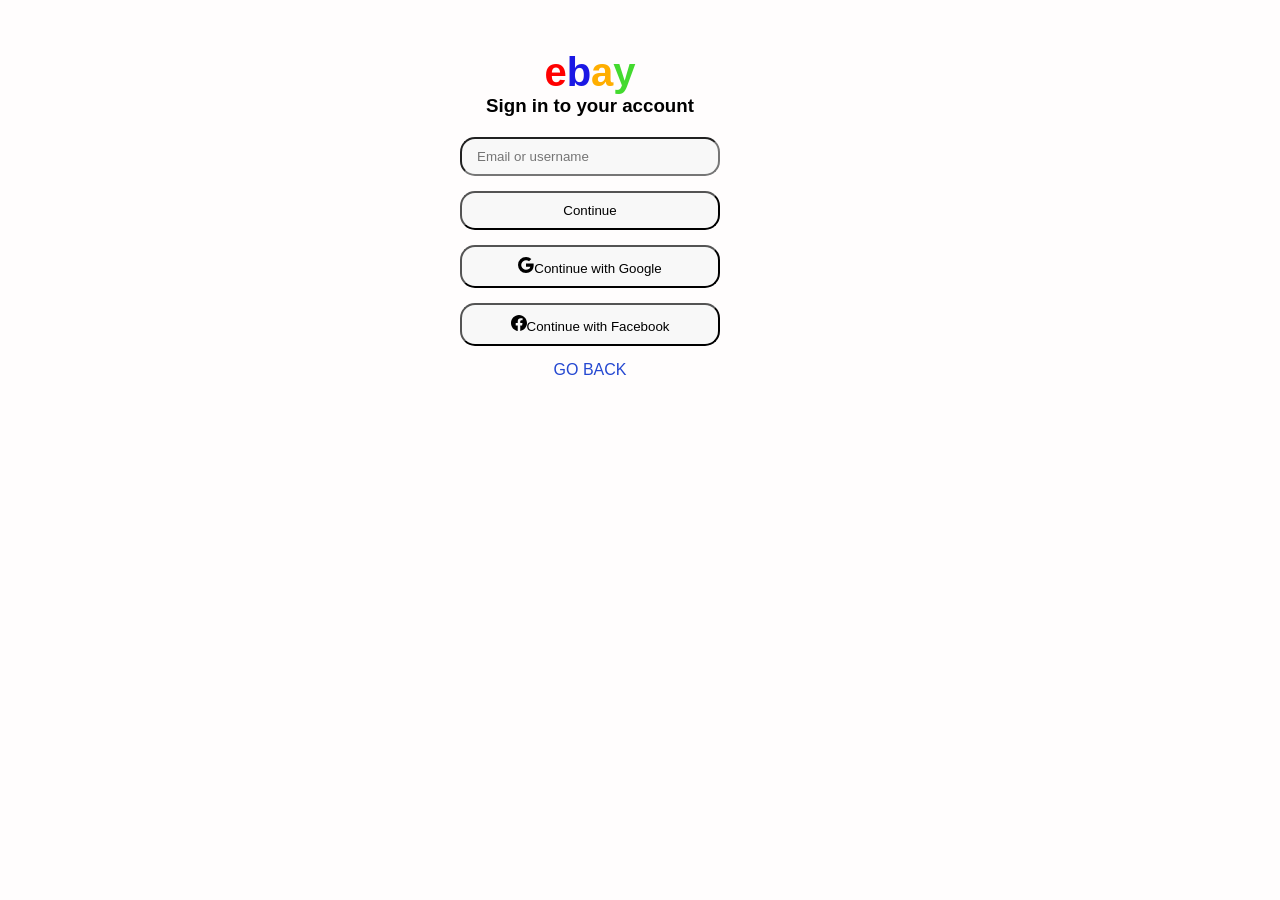
==== miniproject/login.html @ 156c283e "login" ====
<!DOCTYPE html>
<html lang="en">
<head>
    <meta charset="UTF-8">
    <meta name="viewport" content="width=device-width, initial-scale=1.0">
    <title>Document</title>
    <link rel="stylesheet" href="css/stylesheet.css">
</head>
<body>
    <div class="wrapper">
        <div class="login">
            <h1 class="logo"><span class="e">e</span><span class="b">b</span><span
             class="a">a</span><span class="y">y</span></h1>
            <h3>Sign in to your account</h3>
        
             <form action="" class="Continue">
                 <input class="Continue-button"type="text" placeholder="Email or username">
                <button class="Continue-button" type="submit">Continue</button>
                <button class="Continue-button" type="submit"><svg xmlns="http://www.w3.org/2000/svg" width="16" height="16" fill="currentColor" class="bi bi-google" viewBox="0 0 16 16">
          <path d="M15.545 6.558a9.4 9.4 0 0 1 .139 1.626c0 2.434-.87 4.492-2.384 5.885h.002C11.978 15.292 10.158 16 8 16A8 8 0 1 1 8 0a7.7 7.7 0 0 1 5.352 2.082l-2.284 2.284A4.35 4.35 0 0 0 8 3.166c-2.087 0-3.86 1.408-4.492 3.304a4.8 4.8 0 0 0 0 3.063h.003c.635 1.893 2.405 3.301 4.492 3.301 1.078 0 2.004-.276 2.722-.764h-.003a3.7 3.7 0 0 0 1.599-2.431H8v-3.08z"/>
        </svg>Continue with Google</button>
                <button class="Continue-button" type="submit"><svg xmlns="http://www.w3.org/2000/svg" width="16" height="16" fill="currentColor" class="bi bi-facebook" viewBox="0 0 16 16">
          <path d="M16 8.049c0-4.446-3.582-8.05-8-8.05C3.58 0-.002 3.603-.002 8.05c0 4.017 2.926 7.347 6.75 7.951v-5.625h-2.03V8.05H6.75V6.275c0-2.017 1.195-3.131 3.022-3.131.876 0 1.791.157 1.791.157v1.98h-1.009c-.993 0-1.303.621-1.303 1.258v1.51h2.218l-.354 2.326H9.25V16c3.824-.604 6.75-3.934 6.75-7.951"/>
        </svg>Continue with Facebook</button>
              <a href="ebay.html"> GO BACK</a>
            </form>
        
        </div>
    </div>
</body>
</html>
---- miniproject/css/stylesheet.css ----
* {
  box-sizing: border-box;
  margin: 0;
  padding: 0;
}

html {
  font-size: 16px;
}

body {
  font-family: "Kanit", "Segoe UI", Helvetica, sans-serif;
  background-color: rgb(255, 253, 253);
  color: #000;
}

.wrapper {
  width: 1000px;
  max-width: 100%;
  /* background-color: rgb(125, 188, 243); */
  margin: auto;
}

/* =====================header=========================== */

.site-header {
  background-color: white;
  padding: 20px 0;
  border-bottom: 2px solid rgb(150, 150, 150);
}

.box-header-inner {
  display: flex;
  justify-content: space-between;
  align-items: center;
}
.e{
   color: red; 
}
.b{
   color: rgb(27, 24, 228); 
}
.a{
   color: rgb(255, 174, 0); 
}
.y{
   color: rgb(67, 218, 47); 
}
.header-title {
  
  font-size: 2.5rem;
  margin-bottom: 4px;
}

.header-Search-box{
    color: #cecece;
  border: 1px solid #313131;
  border-radius: 20px;
  width: 50%;
 
 padding: 10px;

 display: flex;
  align-items: center;
}
.Search-input{
  width: 100%;
  border: none;
  outline: none;
  background-color: transparent;
 
  
}
.icon-Search{
   padding: 0 10px;
}
.header-Search a{
    color: #ffffff;
  border: 1px solid #313131;
  border-radius: 20px;
   
 padding: 10px 50px;
  transition: all 0.3s ease;
 text-align: center;
 background-color: #4d71ff;
}
.header-Search a:hover{
   border-color:#313131;
  background-color: #3b5ada;
  color: white;
}


.social-icon a {
  
  color: #444444;
  border: 1px solid #313131;
  border-radius: 50%;
  width: 30px;
  height: 30px;
  display: inline-flex;
  justify-content: center;
  align-items: center;
  margin-left: 10px;
  transition: all 0.3 ease;
}

.social-icon a:hover {
  border-color: #145278;
  background-color: #ffe926;
  color: white;
  transform: translateY(-11px);
}

a {
  color: #2548d1;
  text-decoration: none;
}

/* =====================navbar=========================== */
.main-nav {
  background-color: #ffffff;
}

.nav-menu {
  list-style: none;
  display: flex;
  flex-wrap: wrap;
  /* gap: 15px; */
}

.nav-menu li a {
  color: #000000;;
  font-size: 0.9rem;
  font-weight: 600;
  display: block;
  padding: 10px 15px;

  position: relative;
}

.nav-menu li a:hover,
.nav-menu li a.active {
  background-color: #f8f8f8;
  
}

/* ซ่อน dropdown ก่อน */
.dropdown {
  display: none;
  position: absolute;
  top: 135px;
  left: 50%;
  transform: translateX(-50%);
  width: 1000px;
  height: 300px;
  background: white;
  padding: 15px;
  box-shadow: 0 10px 20px rgba(0,0,0,0.2);
  border-radius: 10px;
  

}
.dropdown-content {
  
   display: flex;
  align-items: flex-start; 
  justify-content: center;
  display: grid;
  grid-template-columns: repeat(3, 1fr);
  gap: 10px;
  line-height: 1.6;
 
  


}
.nav-menu-img img{
  width: 600px;
  height: 200px;
  object-fit: contain;
  border-radius: 10px;
}


/* เมื่อ hover ให้แสดง */
.has-dropdown:hover .dropdown {
  display: block;
}

/* --------------------------------------------------------------------- */
.hero-header-bg{
   background-color: #2548d1;
   width: 100%;
}
.hero-header{
  /* background-color: #2548d1; */
  color: #b2c0f4;
  padding: 20px;
  width: 1000px;
  max-width: 100%;
  margin: auto;
  border-radius: 20px;
  gap: 40px;
  
  display: flex;
  /* justify-content: space-between; */
  align-items: center; 
}

.hero-header-box a{
  background-color: #b2c0f4;
  color: #2548d1;
  display: inline-block;
  padding: 10px 10px;
  border-radius: 15px;
  
  margin-top: 15px;
}

.hero-header h2 span,
.hero-header p span{
  display: block;
}

.hero-text{
  width: 50%;
}


.box-telephone,
.box-bag,
.box-clock{
  width: 220px;
  height: 220px;
  background: #fff;
  border-radius: 20px;
  display: flex;
  align-items: center;
  justify-content: center;
}

.box-telephone img,
.box-bag img,
.box-clock img{
  width: 80%;
  height: 80%;
  object-fit: contain;
}

.hero-images{
  
  display: flex;
  gap: 20px;   
}
.shopping{
  padding: 20px;
  width: 1000px;
  max-width: 100%;
  margin: auto;

}

.shopping-header{

  width: 100%;
  background-color: #cfcfcf;
  border-radius: 10px;
  padding: 20px;
  
  display: flex;
  align-items: center;   
}

 .shopping-text{
   
}
.shopping-box{
  margin-left: auto;   

}
.shopping-box a{
  background-color: black;
  color: #ffffff;
  padding: 10px 15px;
  border-radius: 15px;
  display: inline-block;
  text-decoration: none;

}

.future{
width: 1000px;
max-width: 100%;
margin: auto;

padding: 15px;

}

.future-menu{

}
.future-header{
  overflow: hidden;
  width: 100%;
  margin: auto;

}

  .future-header ul{
  display: flex;
  gap: 40px;
  transition: 0.5s;
  align-items: center;
}

.future-header ul li{
  width: 150px;
  height: 150px;
  border-radius: 50%;
  border: 2px solid rgb(143, 141, 141);
  overflow: hidden;
  flex-shrink: 0;   
  display: flex;
  align-items: center;
  justify-content: center;
}

.future-header ul li img{
  width: 80%;
  height: 80%;
  object-fit: contain;
}



.future-telephone,
.future-bag,
.future-clock,
.future-printer,
.future-laptop,
.future-headphones{
  width: 150px;
  height: 150px;
  border-radius: 50%;     
  object-fit: cover;      

  justify-content: center;
  align-items: center;

  border: 2px solid rgb(143, 141, 141); 
  overflow: hidden;

}

.future-wrapper {
  overflow: hidden;
  width: 100%;
  position: relative;

}

.future-slider{
  position: relative;
   width: 100%;

padding: 15px;
  
}

.arrow{
  position: absolute;
  top: 50%;
  transform: translateY(-50%);
  background: white;
  border: none;
  width: 40px;
  height: 40px;
  border-radius: 50%;
  cursor: pointer;
  font-size: 18px;
  box-shadow: 0 2px 6px rgba(0,0,0,0.2);

  z-index: 100;
}
.arrow.left{
  left: -20px;
}

.arrow.right{
  right: -20px;
}

/* trending-menu */

.trending{
width: 1000px;
max-width: 100%;
margin: auto;

padding: 15px;

}

.trending-menu{

}
.trending-header{
  overflow: hidden;
  width: 100%;
  margin: auto;

}

  .trending-header ul{
  display: flex;
  gap: 40px;
  transition: 0.5s;
  align-items: center;
}
.trending-header ul li{
  width: 150px;
  height: 150px;
  border-radius: 50%;
  border: 2px solid rgb(143, 141, 141);
  overflow: hidden;
  flex-shrink: 0;   
  display: flex;
  align-items: center;
  justify-content: center;
}

.trending-header ul li img{
  width: 80%;
  height: 80%;
  object-fit: contain;
}
.trending-Luxury,
.trending-Collectibles and art,
.trending-Home and garden,
.trending-Trading cards,
.trending-Health and beauty,
.trending-Hobbies{
  width: 150px;
  height: 150px;
  border-radius: 50%;     
  object-fit: cover;      

  justify-content: center;
  align-items: center;

  border: 2px solid rgb(143, 141, 141); 
  overflow: hidden;

}

.trending-wrapper {
  overflow: hidden;
  width: 100%;
  position: relative;

}

.trending-slider{
  position: relative;
   width: 100%;

padding: 15px;

}
.arrow{
  position: absolute;
  top: 50%;
  transform: translateY(-50%);
  background: white;
  border: none;
  width: 40px;
  height: 40px;
  border-radius: 50%;
  cursor: pointer;
  font-size: 18px;
  box-shadow: 0 2px 6px rgba(0,0,0,0.2);

  z-index: 100;
}
.arrow.left{
  left: -20px;
}

.arrow.right{
  right: -20px;
}
/* ================post================= */
.post{
  background-color: #f1a531;
  color: #000000;
  padding: 20px;
  width: 1000px;
  max-width: 100%;
  margin: auto;
  border-radius: 20px;
  gap: 40px;
  
  display: flex;
  /* justify-content: space-between; */
  align-items: center; 

}
.post-text{
  color: #000;
}
.post-button a{
  background-color: #ad562e;
  color:  #f1a531;
  display: inline-block;
  padding: 10px 10px;
  border-radius: 15px;
  
  margin-top: 15px;
}
.post-img{
  
 text-align: center;
}
.post-img img{
   width: 80%;
  height: 80%;
  object-fit: contain;
  background-color: #f1a531;
}



/* -----------footer----------------- */
footer{
  background-color: #e2e2e2;
  color: #000000;
  padding: 20px;
  width: 1000px;
  max-width: 100%;
  margin: auto;
  text-align: center;
}
.footer-bg{
  background-color: #e2e2e2;
  width: 100%;
}
/* ------------login----------------- */
.login{
  align-items: center;
  padding-top: 50px;
  transform: translateX(100%);
  width: 300px;
  text-align: center;
}
.logo{
  font-size: 40px;
}
.Continue{
  display: flex;
  flex-direction: column;
  gap: 15px;
  padding: 20px;
  width: 100%;
  
 
}
.Continue-button{
  background-color: #f8f8f8;
  color: #000000;
  padding: 10px 15px;
  border-radius: 15px;
  display: inline-block;
  text-decoration: none;
}
.Continue-button:hover{
   border-color:#313131;
   background-color: #e0e6ff;
   color: rgb(0, 0, 0);
 
  
}
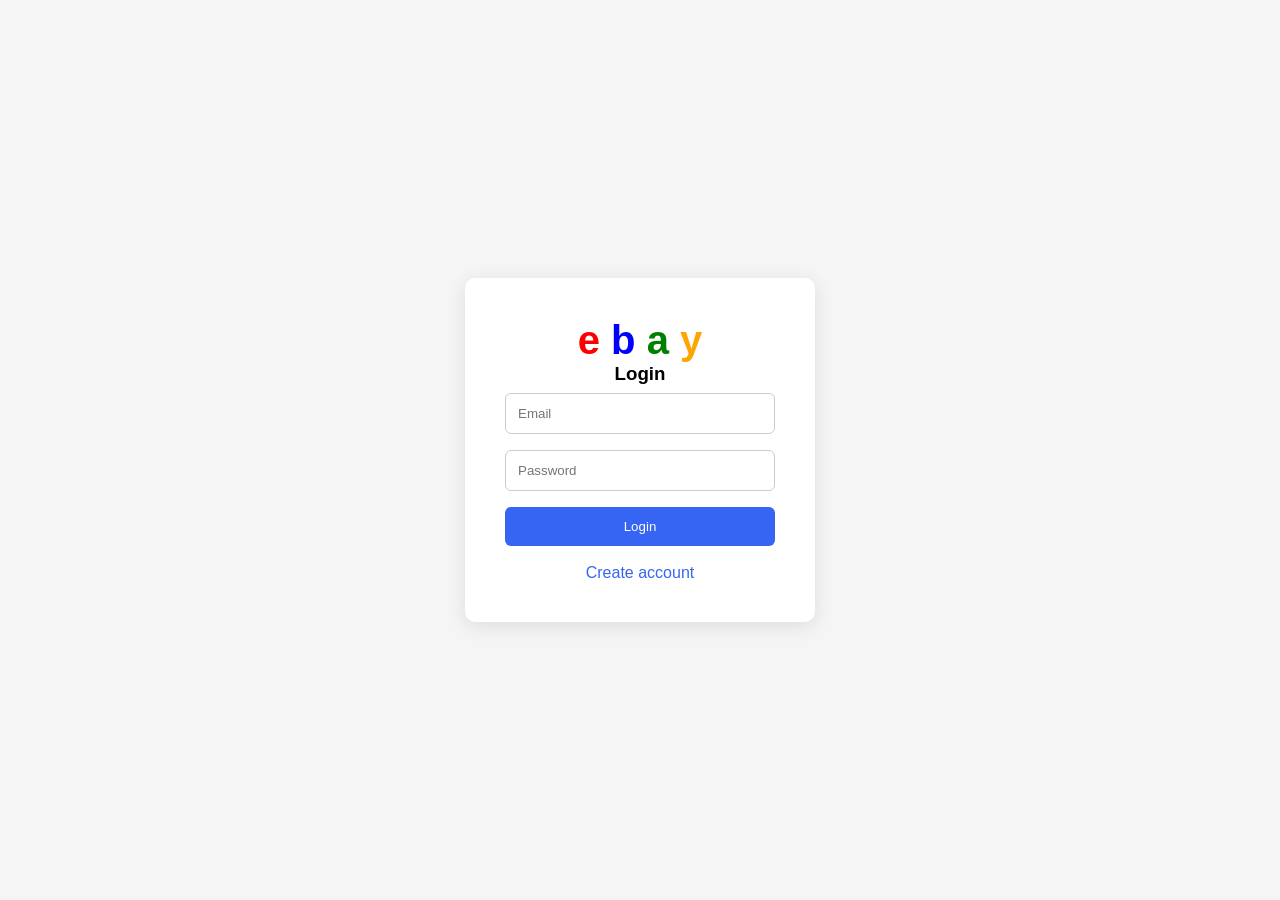
==== commit 2dde0c5b: "login" ====
--- a/miniproject/login.html
+++ b/miniproject/login.html
@@ -1,31 +1,171 @@
 <!DOCTYPE html>
 <html lang="en">
 <head>
-    <meta charset="UTF-8">
-    <meta name="viewport" content="width=device-width, initial-scale=1.0">
-    <title>Document</title>
-    <link rel="stylesheet" href="css/stylesheet.css">
+<meta charset="UTF-8">
+<meta name="viewport" content="width=device-width, initial-scale=1.0">
+<title>Login/Register</title>
+
+<style>
+* {
+    margin: 0;
+    padding: 0;
+    box-sizing: border-box;
+}
+
+body {
+    font-family: Arial;
+    background: #f5f5f5;
+    display: flex;
+    justify-content: center;
+    align-items: center;
+    height: 100vh;
+}
+
+/* กล่อง */
+.box {
+    background: #fff;
+    padding: 40px;
+    width: 350px;
+    border-radius: 10px;
+    box-shadow: 0 4px 20px rgba(0,0,0,0.1);
+    text-align: center;
+}
+
+/* โลโก้ */
+.logo {
+    font-size: 40px;
+}
+.e {color:red;}
+.b {color:blue;}
+.a {color:green;}
+.y {color:orange;}
+
+input, button {
+    width: 100%;
+    padding: 12px;
+    margin: 8px 0;
+    border-radius: 6px;
+    border: 1px solid #ccc;
+}
+
+button {
+    background: #3665f3;
+    color: white;
+    border: none;
+    cursor: pointer;
+}
+
+button:hover {
+    background: #2c54c7;
+}
+
+a {
+    display: block;
+    margin-top: 10px;
+    color: #3665f3;
+    cursor: pointer;
+}
+
+/* ซ่อน */
+.hidden {
+    display: none;
+}
+</style>
 </head>
+
 <body>
-    <div class="wrapper">
-        <div class="login">
-            <h1 class="logo"><span class="e">e</span><span class="b">b</span><span
-             class="a">a</span><span class="y">y</span></h1>
-            <h3>Sign in to your account</h3>
-        
-             <form action="" class="Continue">
-                 <input class="Continue-button"type="text" placeholder="Email or username">
-                <button class="Continue-button" type="submit">Continue</button>
-                <button class="Continue-button" type="submit"><svg xmlns="http://www.w3.org/2000/svg" width="16" height="16" fill="currentColor" class="bi bi-google" viewBox="0 0 16 16">
-          <path d="M15.545 6.558a9.4 9.4 0 0 1 .139 1.626c0 2.434-.87 4.492-2.384 5.885h.002C11.978 15.292 10.158 16 8 16A8 8 0 1 1 8 0a7.7 7.7 0 0 1 5.352 2.082l-2.284 2.284A4.35 4.35 0 0 0 8 3.166c-2.087 0-3.86 1.408-4.492 3.304a4.8 4.8 0 0 0 0 3.063h.003c.635 1.893 2.405 3.301 4.492 3.301 1.078 0 2.004-.276 2.722-.764h-.003a3.7 3.7 0 0 0 1.599-2.431H8v-3.08z"/>
-        </svg>Continue with Google</button>
-                <button class="Continue-button" type="submit"><svg xmlns="http://www.w3.org/2000/svg" width="16" height="16" fill="currentColor" class="bi bi-facebook" viewBox="0 0 16 16">
-          <path d="M16 8.049c0-4.446-3.582-8.05-8-8.05C3.58 0-.002 3.603-.002 8.05c0 4.017 2.926 7.347 6.75 7.951v-5.625h-2.03V8.05H6.75V6.275c0-2.017 1.195-3.131 3.022-3.131.876 0 1.791.157 1.791.157v1.98h-1.009c-.993 0-1.303.621-1.303 1.258v1.51h2.218l-.354 2.326H9.25V16c3.824-.604 6.75-3.934 6.75-7.951"/>
-        </svg>Continue with Facebook</button>
-              <a href="ebay.html"> GO BACK</a>
-            </form>
-        
-        </div>
+
+<div class="box">
+
+    <h1 class="logo">
+        <span class="e">e</span>
+        <span class="b">b</span>
+        <span class="a">a</span>
+        <span class="y">y</span>
+    </h1>
+
+    
+    <div id="loginBox">
+        <h3>Login</h3>
+
+        <form onsubmit="login(event)">
+            <input type="text" id="loginEmail" placeholder="Email" required>
+            <input type="password" id="loginPass" placeholder="Password" required>
+            <button type="submit">Login</button>
+        </form>
+
+        <p id="loginMsg"></p>
+
+        <a onclick="showRegister()">Create account</a>
     </div>
+
+    
+    <div id="registerBox" class="hidden">
+        <h3>Register</h3>
+
+        <form onsubmit="register(event)">
+            <input type="text" id="regEmail" placeholder="Email" required>
+            <input type="password" id="regPass" placeholder="Password" required>
+            <button type="submit">Sign Up</button>
+        </form>
+
+        <p id="regMsg"></p>
+
+        <a onclick="showLogin()">Back to login</a>
+    </div>
+
+</div>
+
+<script>
+
+
+function showRegister() {
+    document.getElementById("loginBox").classList.add("hidden");
+    document.getElementById("registerBox").classList.remove("hidden");
+}
+
+function showLogin() {
+    document.getElementById("registerBox").classList.add("hidden");
+    document.getElementById("loginBox").classList.remove("hidden");
+}
+
+
+function register(e) {
+    e.preventDefault();
+
+    let email = document.getElementById("regEmail").value;
+    let pass = document.getElementById("regPass").value;
+
+    if (localStorage.getItem(email)) {
+        document.getElementById("regMsg").innerHTML = "❌ มี user นี้แล้ว";
+    } else {
+        localStorage.setItem(email, pass);
+        document.getElementById("regMsg").innerHTML = "✅ สมัครสำเร็จ";
+    }
+}
+
+
+function login(e) {
+    e.preventDefault();
+
+    let email = document.getElementById("loginEmail").value;
+    let pass = document.getElementById("loginPass").value;
+
+    let saved = localStorage.getItem(email);
+
+    if (saved === null) {
+        document.getElementById("loginMsg").innerHTML = "❌ ไม่พบผู้ใช้";
+    } else if (saved === pass) {
+        document.getElementById("loginMsg").innerHTML = "✅ Login สำเร็จ";
+        setTimeout(() => {
+            window.location.href = "ebay.html"; 
+        }, 1000);
+    } else {
+        document.getElementById("loginMsg").innerHTML = "❌ รหัสผ่านผิด";
+    }
+}
+
+</script>
+
 </body>
 </html>
